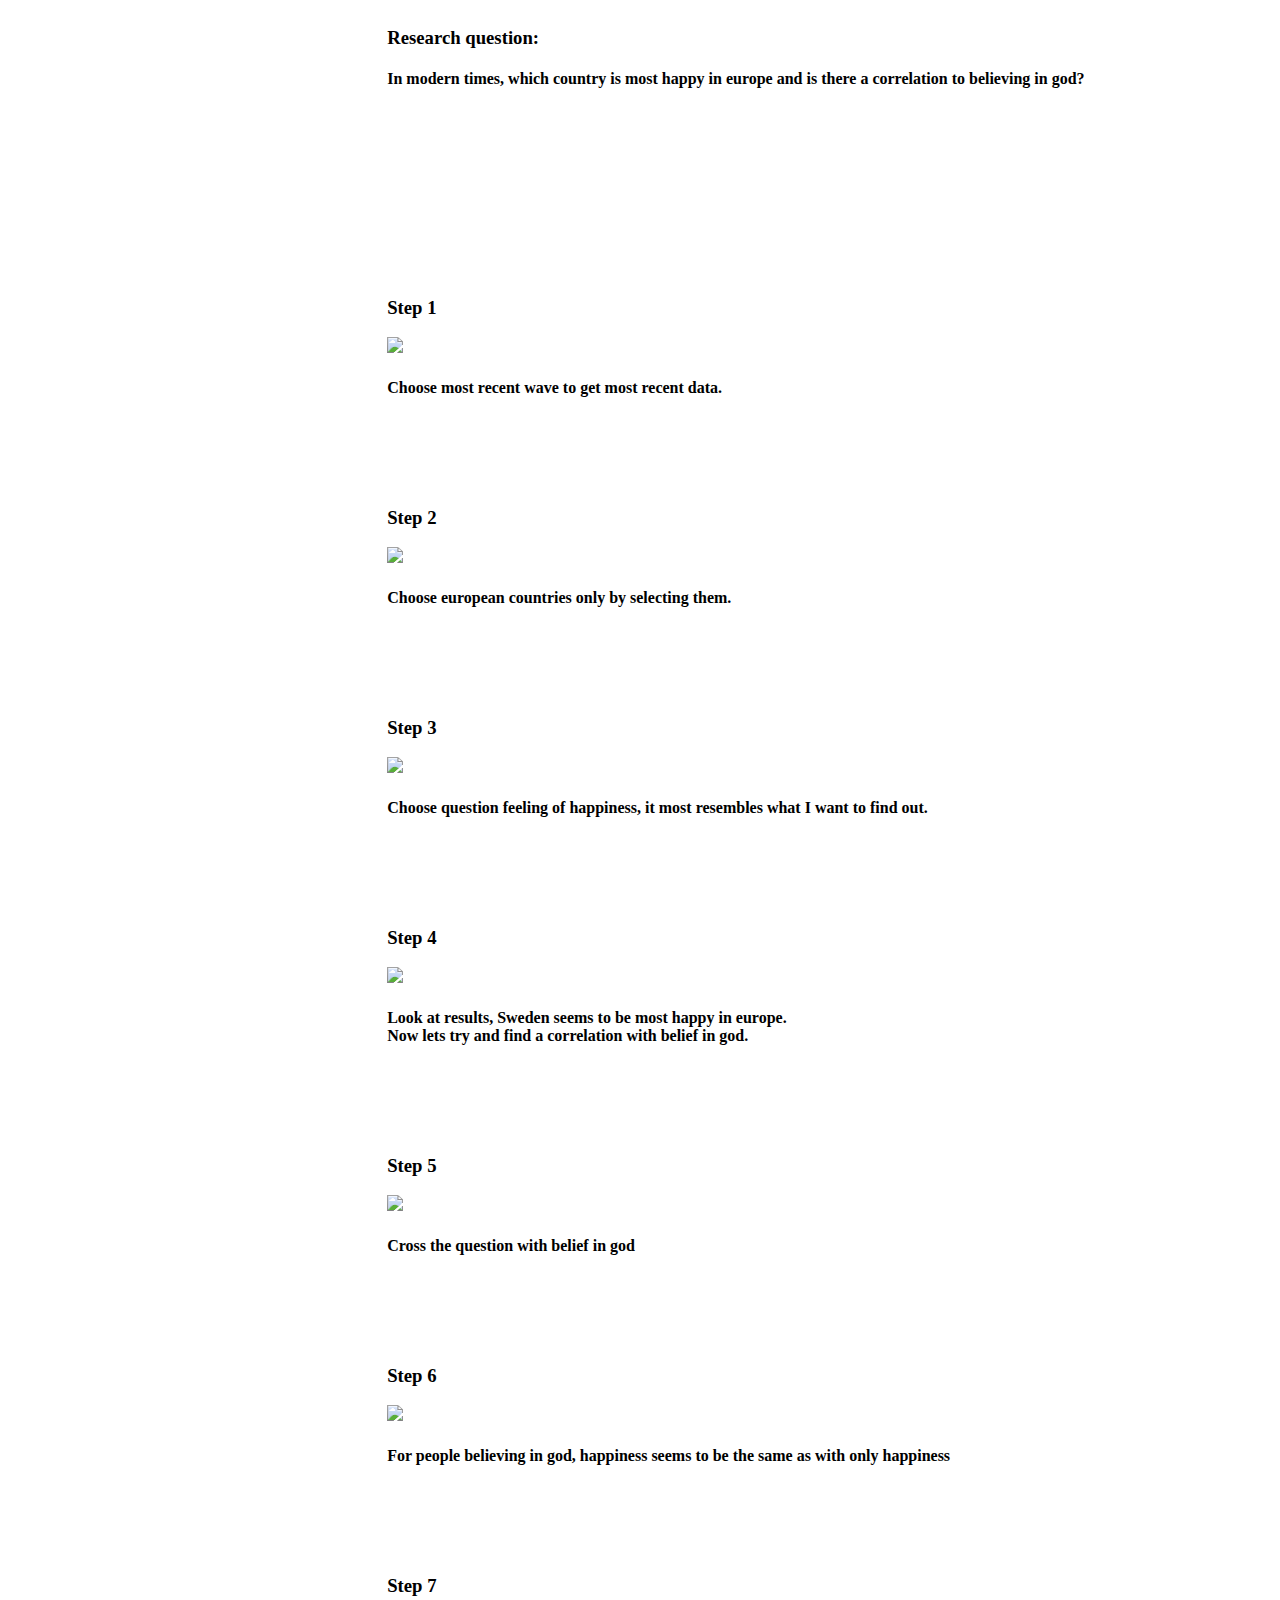
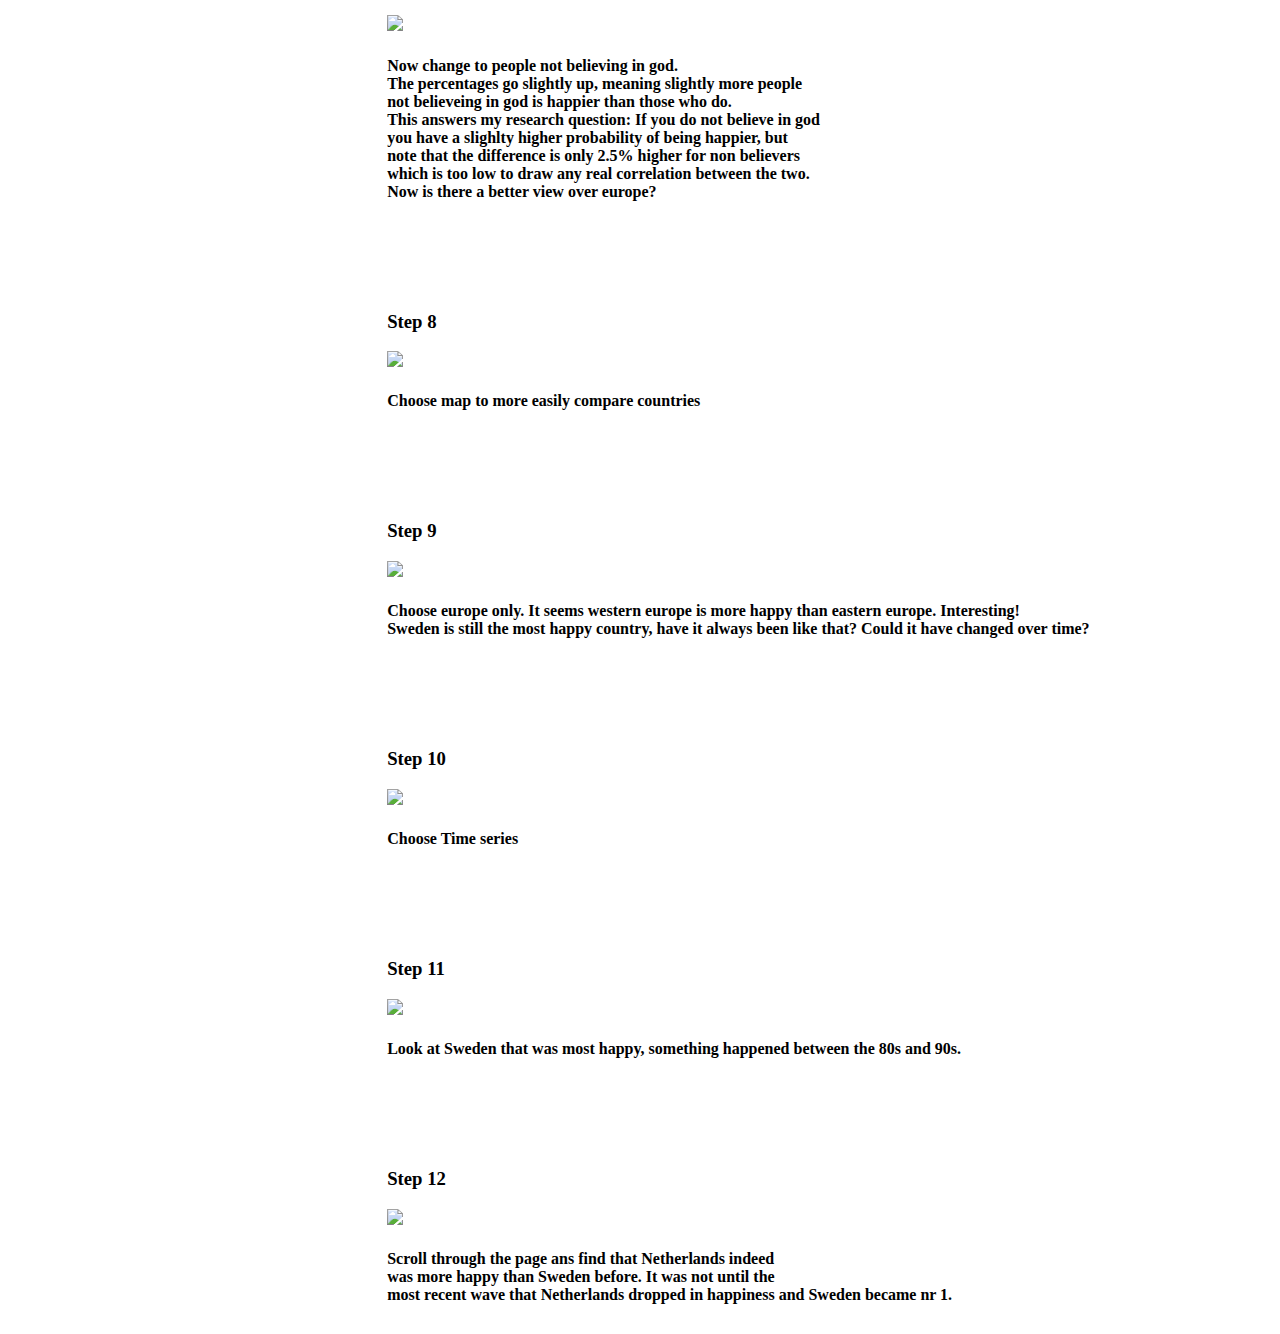
==== discovery1.html @ e48f5b04 "more done" ====
<!DOCTYPE html>
<html lang="en-US">

<head>
    <meta charset="UTF-8">
    <meta name="viewport" content="width=device-width, initial-scale=1">
    <title>Project 2</title>
    <link rel="stylesheet" href="https://stackpath.bootstrapcdn.com/bootstrap/4.2.1/css/bootstrap.min.css" integrity="sha384-GJzZqFGwb1QTTN6wy59ffF1BuGJpLSa9DkKMp0DgiMDm4iYMj70gZWKYbI706tWS" crossorigin="anonymous">
    <link rel="stylesheet" href="styles.css">
</head>
<body>
<div class="process1">
    <div>
        <h3>Research question:</h3>
        <h4>In modern times, which country is most happy in europe and is there a correlation to believing in god?</h4>
    </div>
    <div>
        <h3>Step 1</h3>
        <img src="discovery1/1.png"></img>
        <h4>Choose most recent wave to get most recent data.</h4>
    </div>
    <div>
        <h3>Step 2</h3>
        <img src="discovery1/2.png"></img>
        <h4>Choose european countries only by selecting them.</h4>
    </div>
    <div>
        <h3>Step 3</h3>
        <img src="discovery1/3.png"></img>
        <h4>Choose question feeling of happiness, it most resembles what I want to find out.</h4>
    </div>
    <div>
        <h3>Step 4</h3>
        <img src="discovery1/4.png"></img>
        <h4>Look at results, Sweden seems to be most happy in europe. </br>Now lets try and find a correlation with belief in god.</h4>
    </div>
    <div>
        <h3>Step 5</h3>
        <img src="discovery1/5.png"></img>
        <h4>Cross the question with belief in god</h4>
    </div>
    <div>
        <h3>Step 6</h3>
        <img src="discovery1/6.png"></img>
        <h4>For people believing in god, happiness seems to be the same as with only happiness</h4>
    </div>
    <div>
        <h3>Step 7</h3>
        <img src="discovery1/7.png"></img>
        <h4>Now change to people not believing in god.</br>
            The percentages go slightly up, meaning slightly more people</br> not believeing in god is happier than those who do.</br>
            This answers my research question: If you do not believe in god</br> you have a slighlty higher probability of being happier, but</br>
            note that the difference is only 2.5% higher for non believers</br> which is too low to draw any real correlation between the two.</br>
            Now is there a better view over europe?
        </h4>
    </div>
    <div>
        <h3>Step 8</h3>
        <img src="discovery1/8.png"></img>
        <h4>Choose map to more easily compare countries</h4>
    </div>
    <div>
        <h3>Step 9</h3>
        <img src="discovery1/9.png"></img>
        <h4>Choose europe only. It seems western europe is more happy than eastern europe. Interesting!
        </br>Sweden is still the most happy country, have it always been like that? Could it have changed over time?
        </h4>
    </div>
    <div>
        <h3>Step 10</h3>
        <img src="discovery1/10.png"></img>
        <h4>Choose Time series</h4>    
    </div>
    <div>
        <h3>Step 11</h3>
        <img src="discovery1/11.png"></img>
        <h4>Look at Sweden that was most happy, something happened between the 80s and 90s.
        </h4>    
    </div>
    <div>
        <h3>Step 12</h3>
        <img src="discovery1/12.png"></img>
        <h4>Scroll through the page ans find that Netherlands indeed</br> was more happy than Sweden before.
            It was not until the </br>most recent wave that Netherlands dropped in happiness and Sweden became nr 1.
        </h4>    
    </div>
 </div>
</body>
<script src="https://code.jquery.com/jquery-3.3.1.slim.min.js" integrity="sha384-q8i/X+965DzO0rT7abK41JStQIAqVgRVzpbzo5smXKp4YfRvH+8abtTE1Pi6jizo" crossorigin="anonymous"></script>
<script src="https://cdnjs.cloudflare.com/ajax/libs/popper.js/1.14.6/umd/popper.min.js" integrity="sha384-wHAiFfRlMFy6i5SRaxvfOCifBUQy1xHdJ/yoi7FRNXMRBu5WHdZYu1hA6ZOblgut" crossorigin="anonymous"></script>
<script src="https://stackpath.bootstrapcdn.com/bootstrap/4.2.1/js/bootstrap.min.js" integrity="sha384-B0UglyR+jN6CkvvICOB2joaf5I4l3gm9GU6Hc1og6Ls7i6U/mkkaduKaBhlAXv9k" crossorigin="anonymous"></script>
</html>
---- styles.css ----
.main {
    position: absolute;
    top:40%;
    left: 30%;
    display: grid; 
    grid-template-columns: 30% 30% 40%;
    grid-column-gap: 50px;
    text-align: center;
}

.process1 {
    padding-left: 30%;    
    display: grid;
    grid-template-rows: repeat(auto-fill, minmax(200px,1fr));
    grid-row-gap: 70px;
    border-radius: 10px;
}

.waves {
    float: right;
    padding-right: 10%;
}

.waves2 {
    float: right;
    padding-right: 20%;
    padding-top: 5%;
}

.listpadd {
    padding-bottom: 100px;
}

.bar {
    position: fixed;
    top: 0;
}
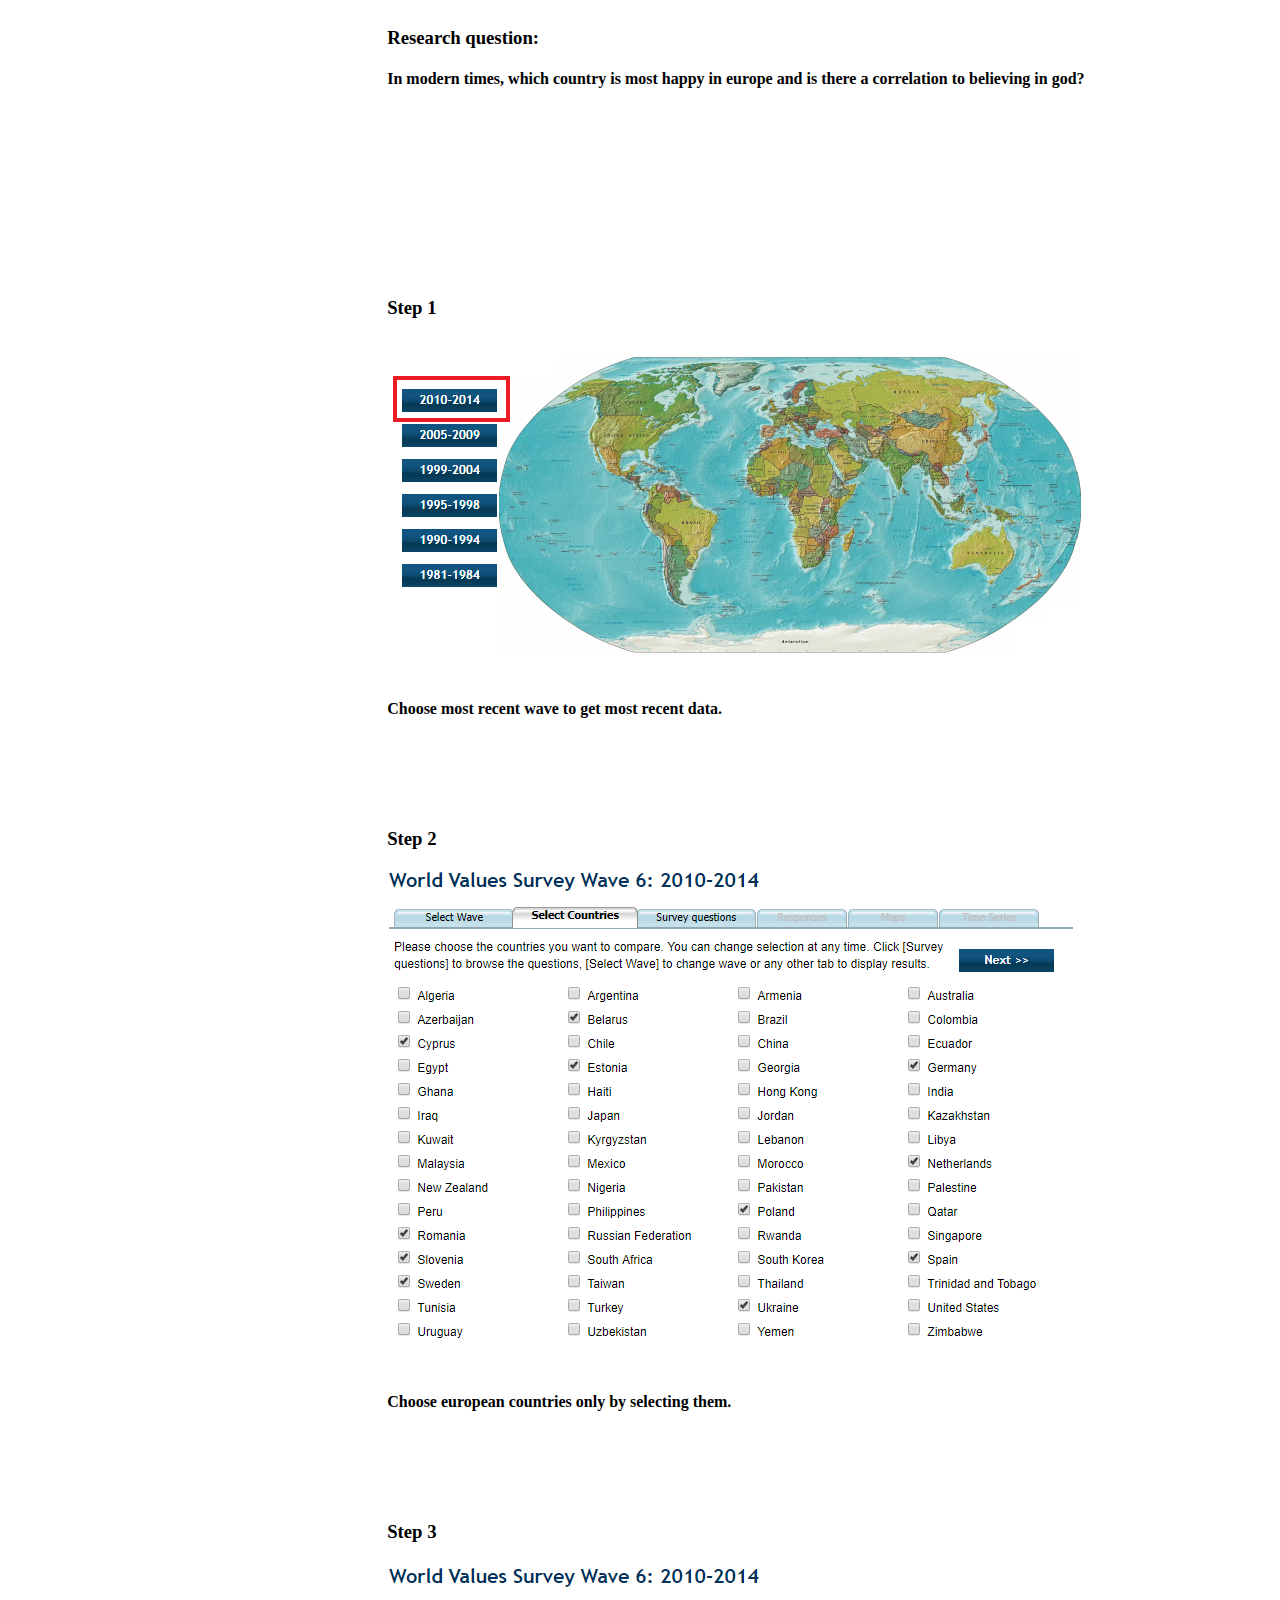
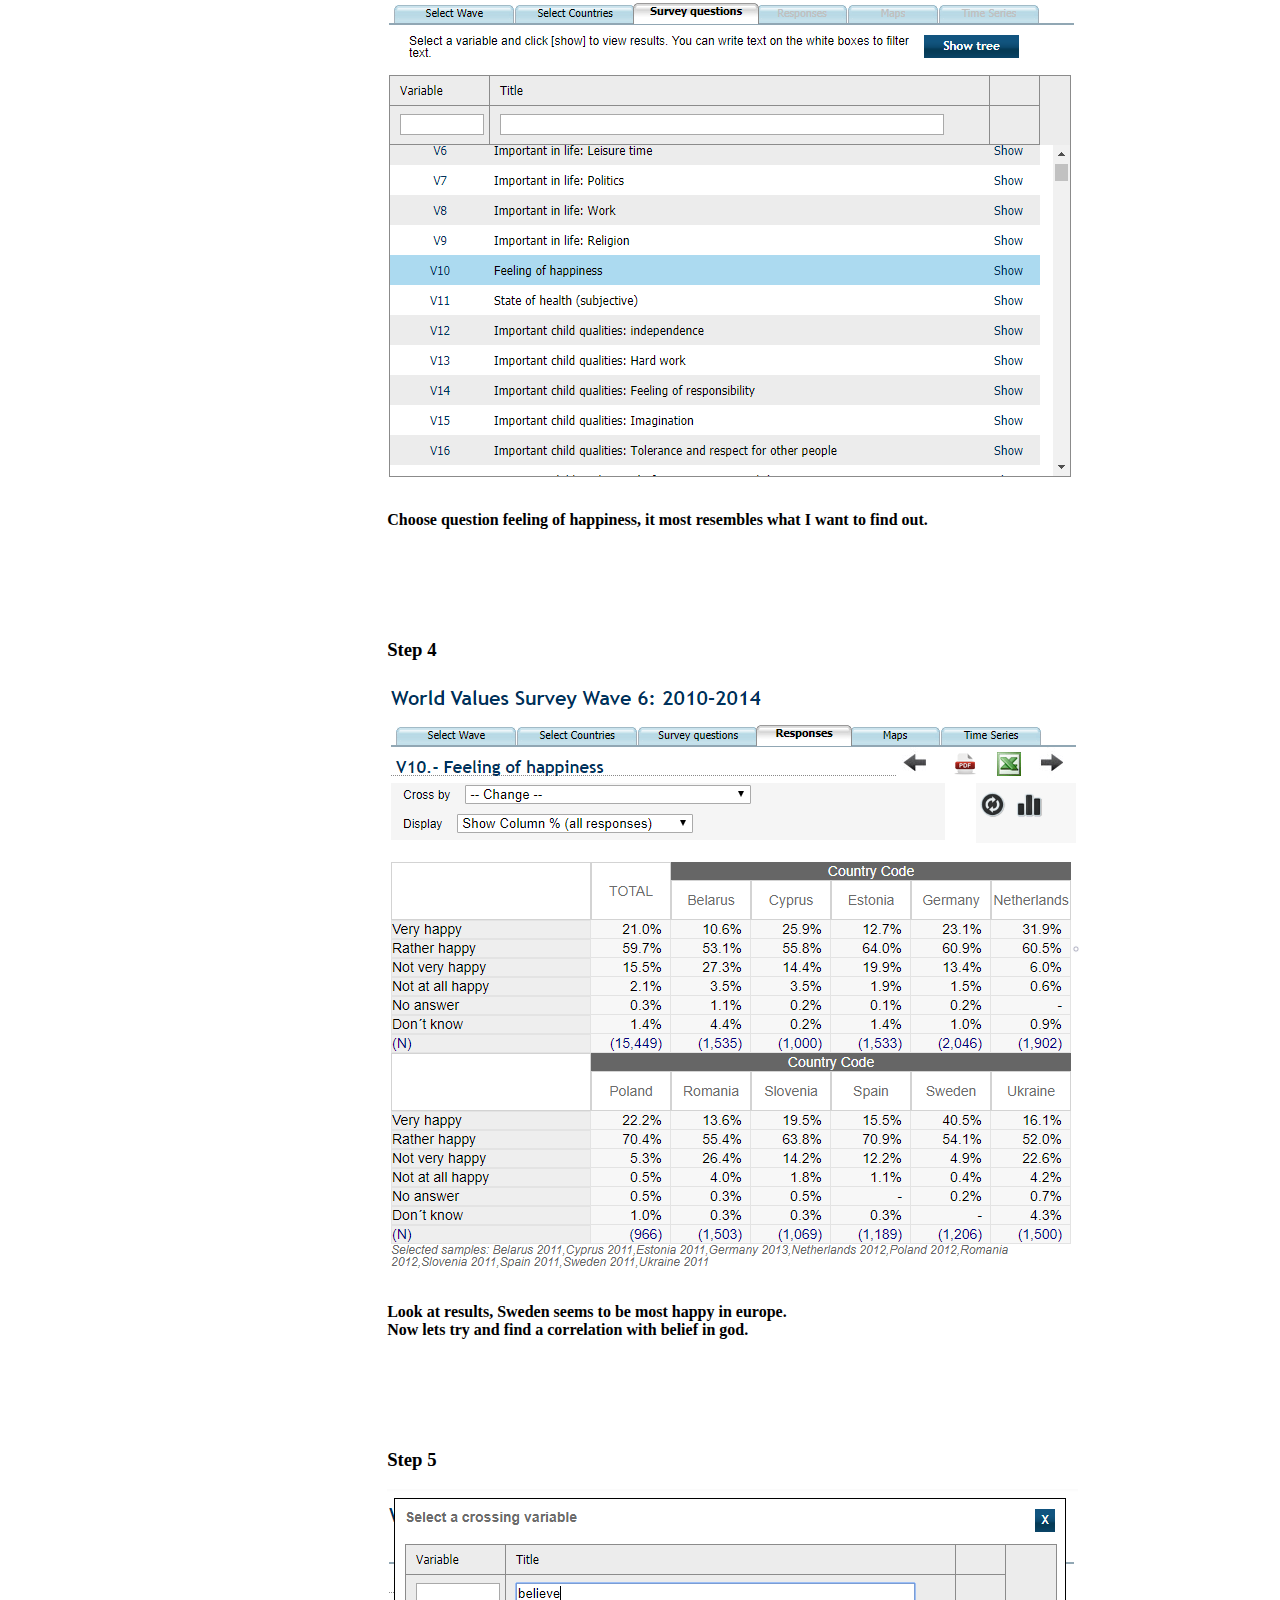
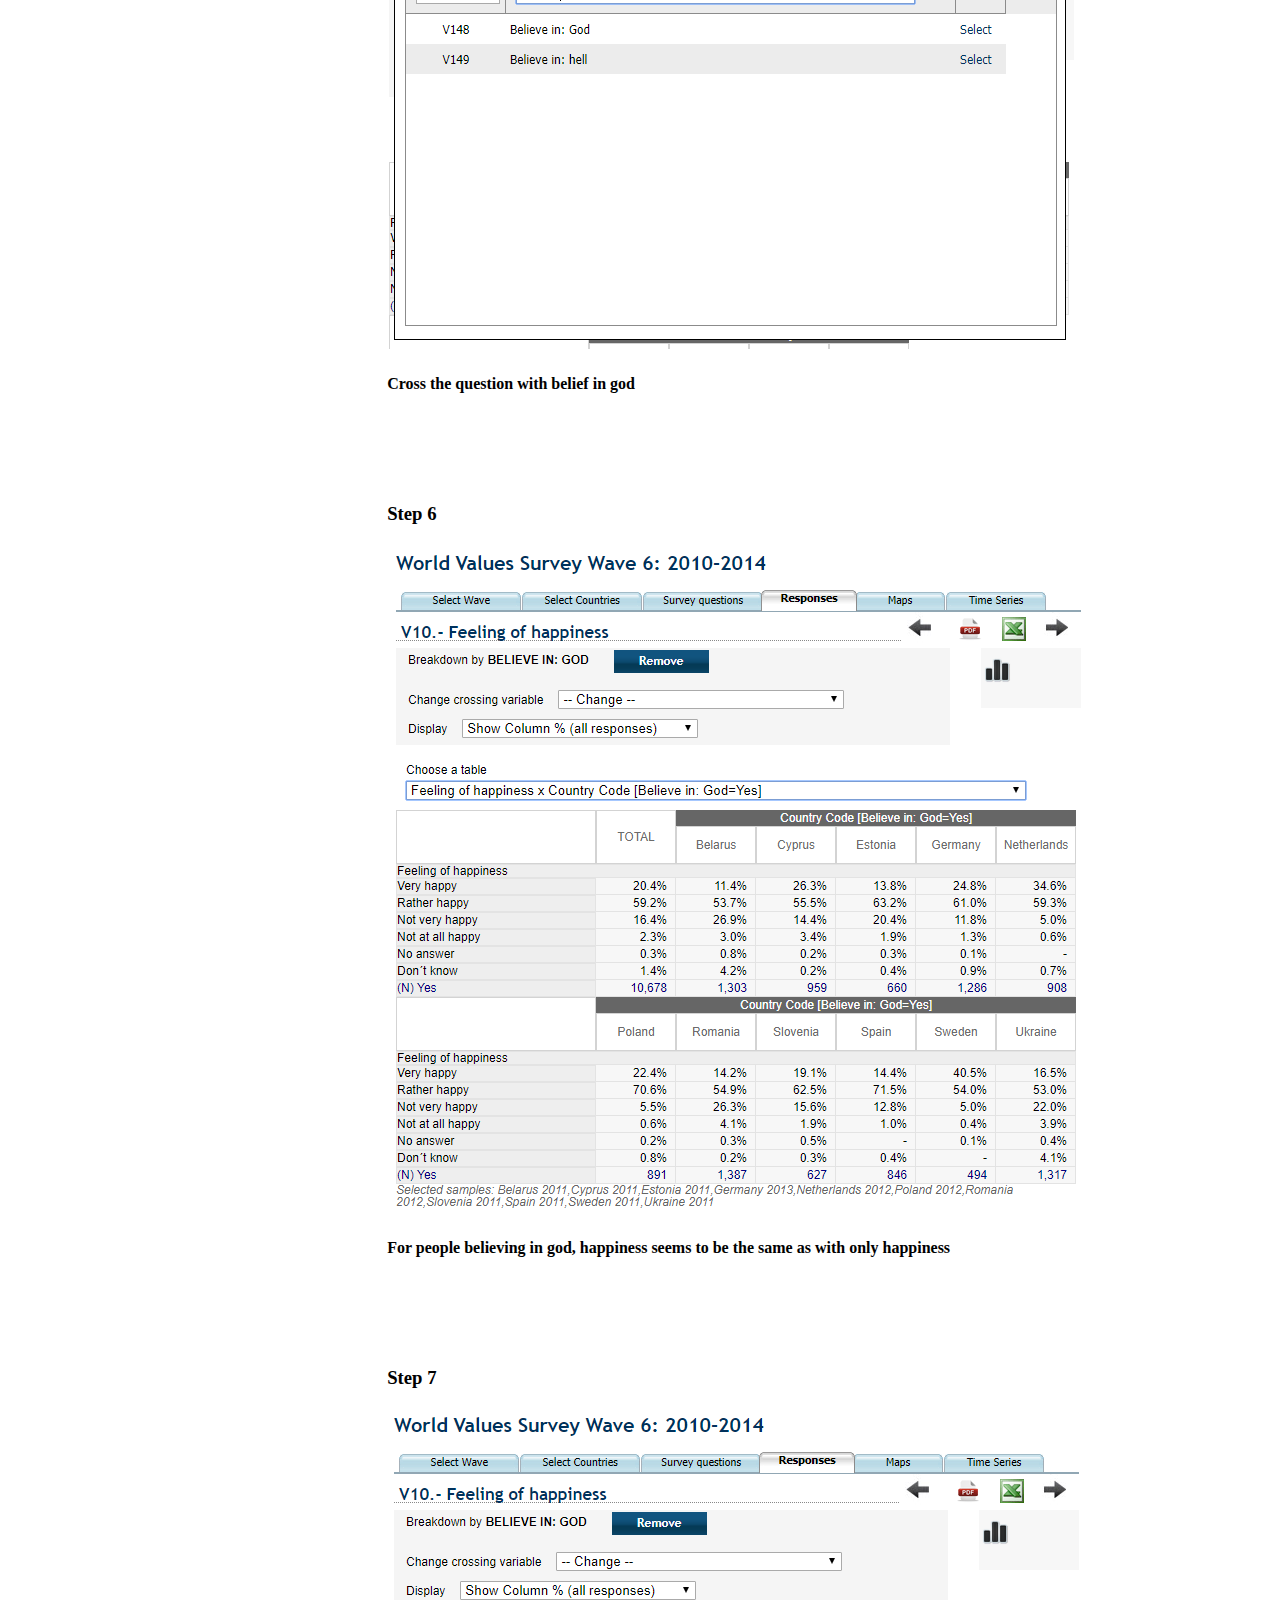
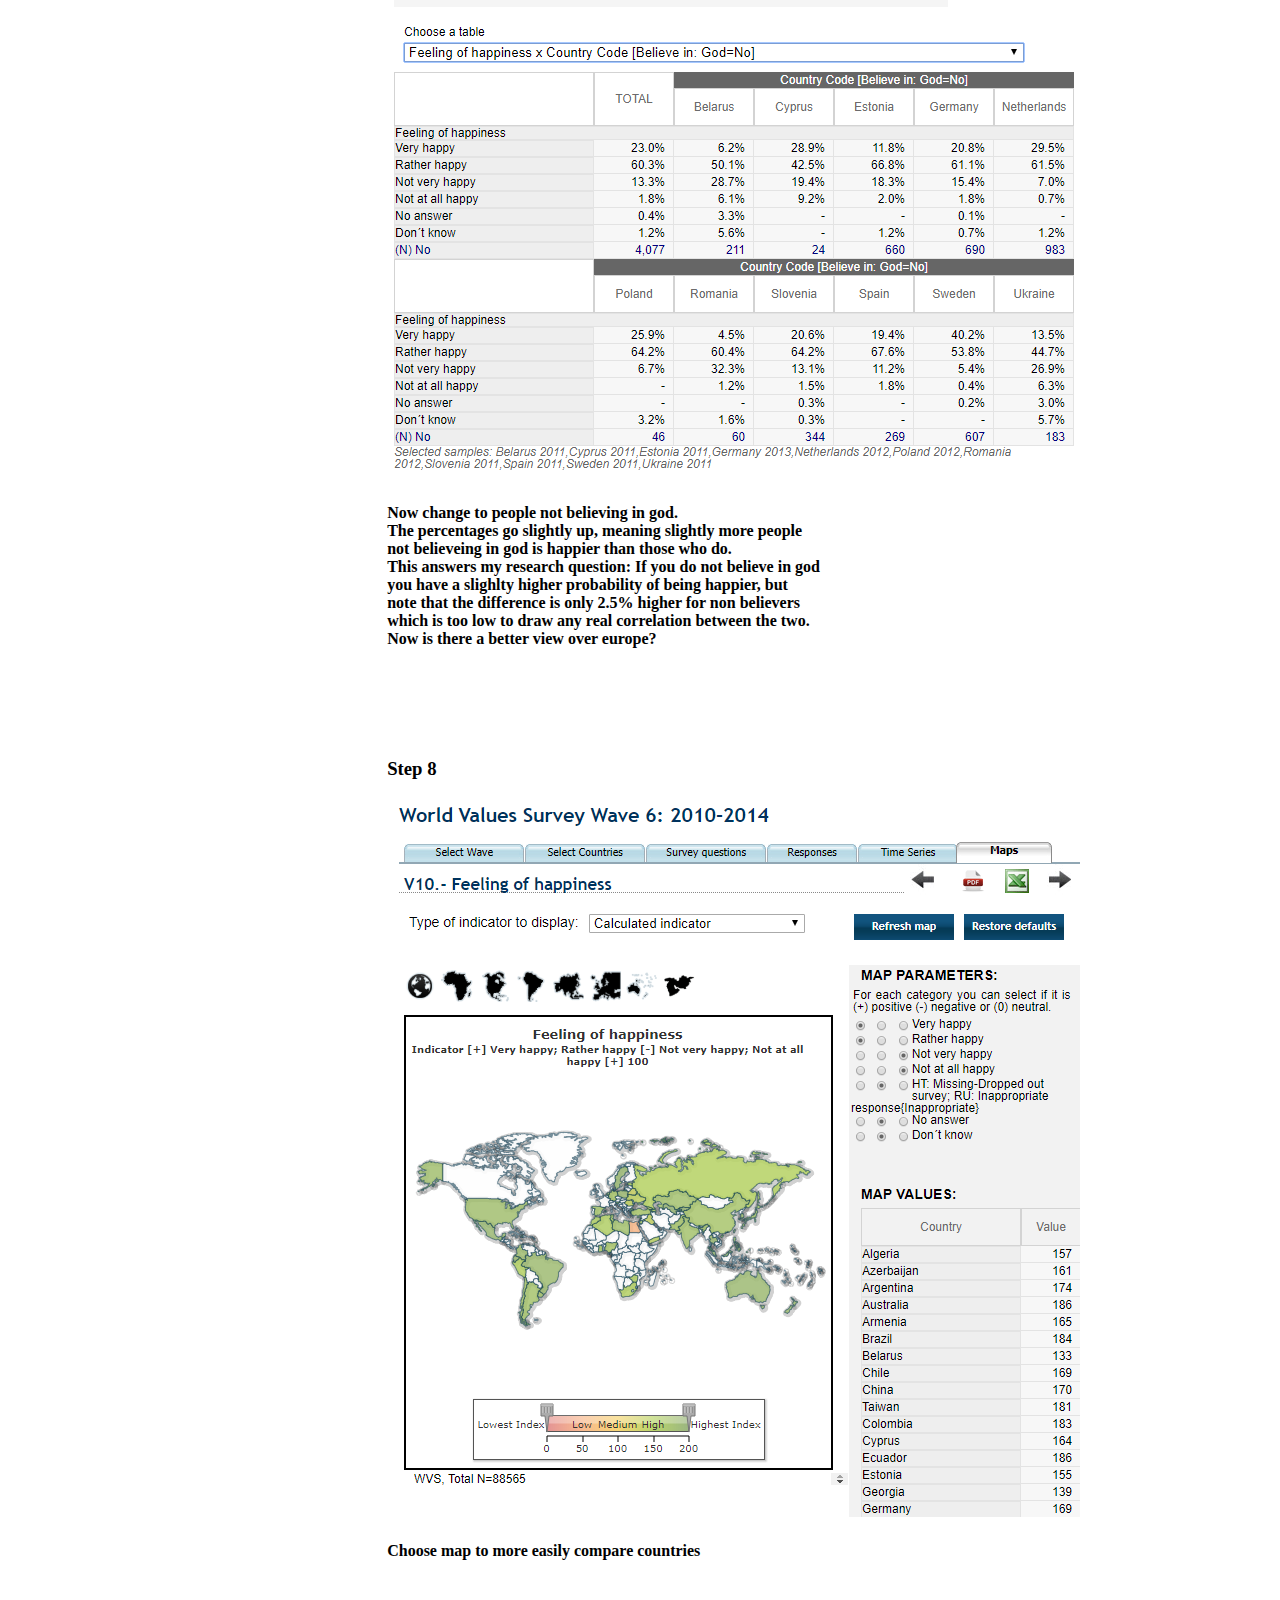
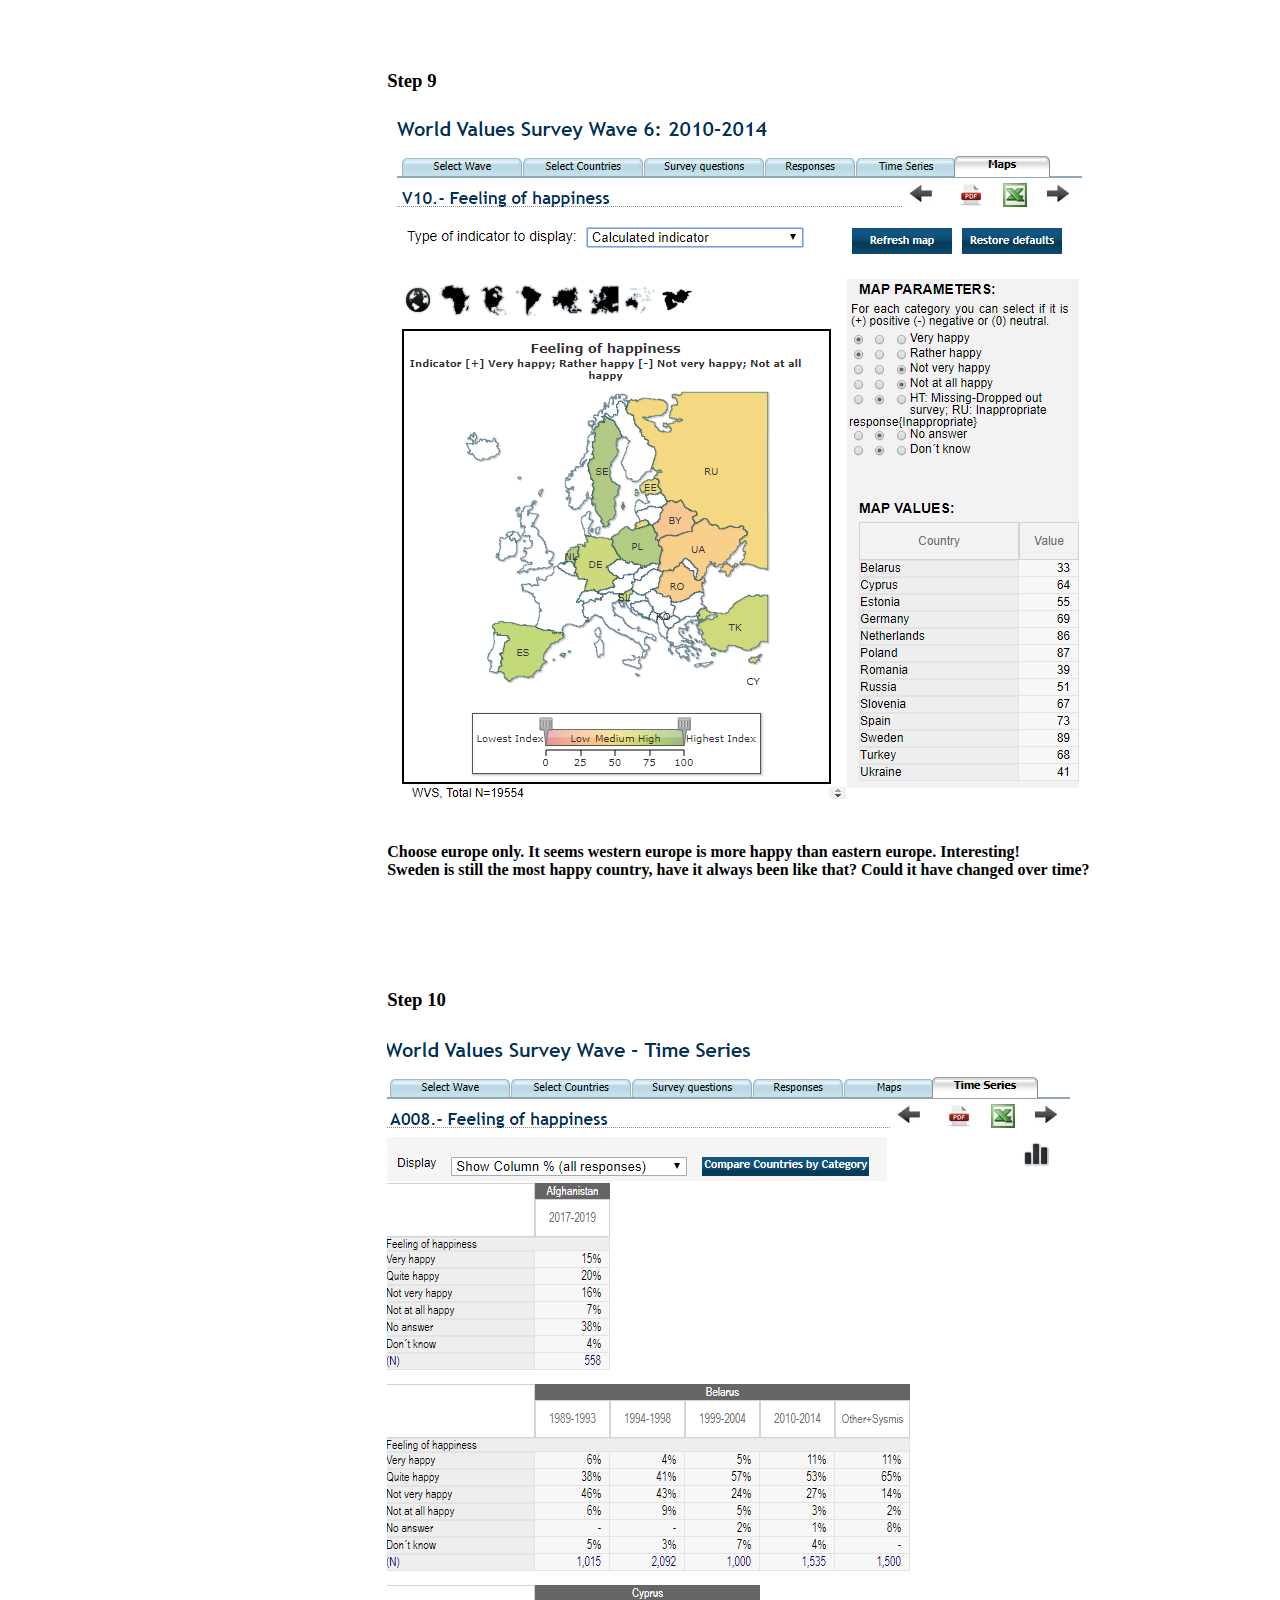
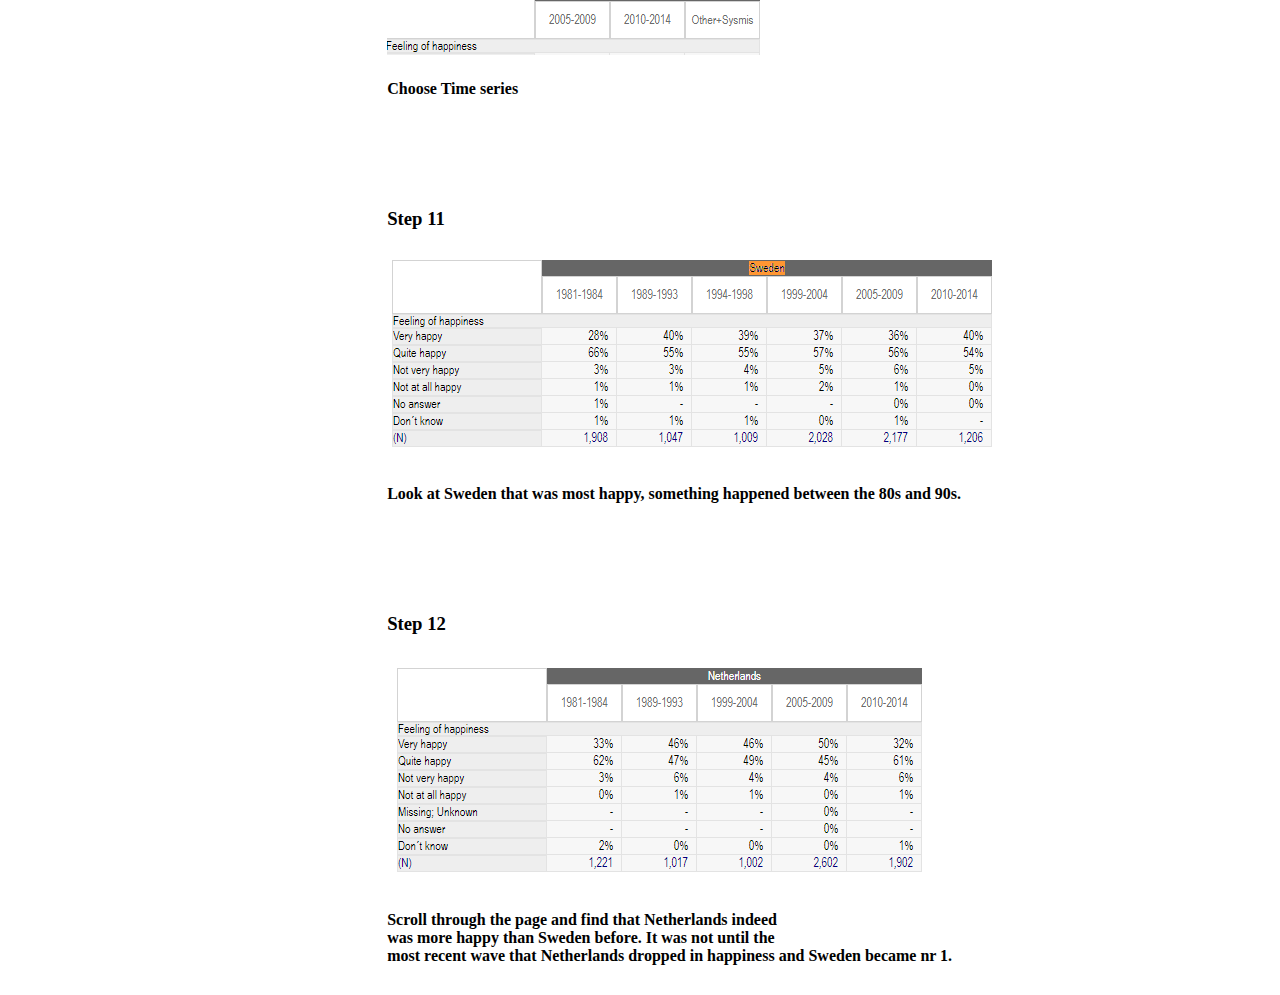
==== commit bcad2a21: "done?" ====
--- a/discovery1.html
+++ b/discovery1.html
@@ -80,7 +80,7 @@
     <div>
         <h3>Step 12</h3>
         <img src="discovery1/12.png"></img>
-        <h4>Scroll through the page ans find that Netherlands indeed</br> was more happy than Sweden before.
+        <h4>Scroll through the page and find that Netherlands indeed</br> was more happy than Sweden before.
             It was not until the </br>most recent wave that Netherlands dropped in happiness and Sweden became nr 1.
         </h4>    
     </div>
--- a/styles.css
+++ b/styles.css
@@ -7,6 +7,8 @@
     grid-column-gap: 50px;
     text-align: center;
 }
+
+
 
 .process1 {
     padding-left: 30%;    
